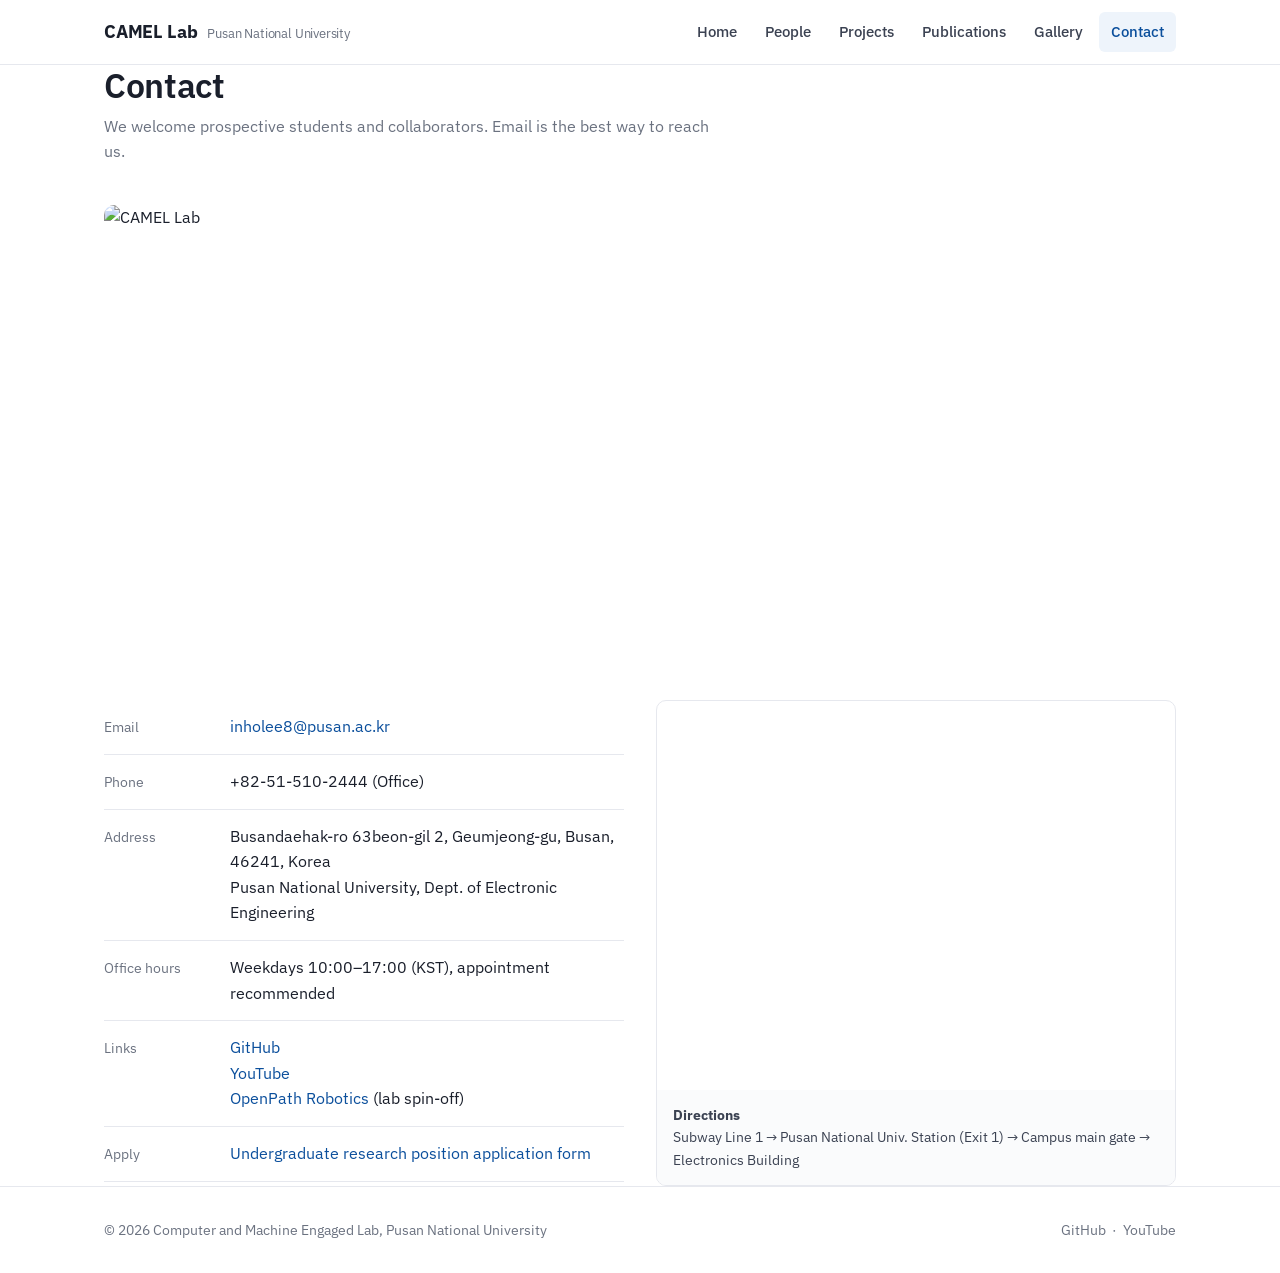
==== contact.html @ 56764e75 "Add files via upload" ====
<!DOCTYPE html>
<html lang="ko">
<head>
<meta charset="utf-8">
<meta name="viewport" content="width=device-width, initial-scale=1">
<title>Contact — CAMEL Lab, Pusan National University</title>
<meta name="description" content="Computer and Machine Engaged Lab (CAMEL), Pusan National University — Physical AI, legged robots, humanoids.">
<link rel="preconnect" href="https://fonts.googleapis.com">
<link href="https://fonts.googleapis.com/css2?family=IBM+Plex+Sans:wght@400;500;600&family=Noto+Sans+KR:wght@400;500;600&display=swap" rel="stylesheet">
<link rel="stylesheet" href="assets/style.css">
</head>
<body data-page="contact">
<header id="site-header"></header>
<main class="wrap">
  <h1 class="page-title">Contact</h1>
  <p class="page-lead">We welcome prospective students and collaborators. Email is the best way to reach us.</p>

  <div class="contact-banner"><img src="https://github.com/PNUxCAMEL/camel-lab-images/blob/main/lab_images/contact.jpg?raw=true" alt="CAMEL Lab"></div>

  <div class="contact-grid">
    <ul class="contact-list">
      <li><span class="k">Email</span><span><a href="mailto:inholee8@pusan.ac.kr">inholee8@pusan.ac.kr</a></span></li>
      <li><span class="k">Phone</span><span>+82-51-510-2444 (Office)</span></li>
      <li><span class="k">Address</span><span>Busandaehak-ro 63beon-gil 2, Geumjeong-gu, Busan, 46241, Korea<br>Pusan National University, Dept. of Electronic Engineering</span></li>
      <li><span class="k">Office hours</span><span>Weekdays 10:00–17:00 (KST), appointment recommended</span></li>
      <li><span class="k">Links</span><span><a href="https://github.com/PNUxCAMEL" target="_blank" rel="noopener">GitHub</a><br><a href="https://www.youtube.com/@camelxpnu5348" target="_blank" rel="noopener">YouTube</a><br><a href="https://openpath-robotics.com/" target="_blank" rel="noopener">OpenPath Robotics</a> (lab spin-off)</span></li>
      <li><span class="k">Apply</span><span><a href="https://docs.google.com/forms/d/e/1FAIpQLScFg_DDxb7kSX0YAFs2bSMaH_1dDV7ehTYJVPN23e3PdnxnYQ/viewform" target="_blank" rel="noopener">Undergraduate research position application form</a></span></li>
    </ul>
    <div class="map">
      <iframe title="Lab location" loading="lazy" referrerpolicy="no-referrer-when-downgrade" src="https://www.google.com/maps?q=Pusan%20National%20University%2C%20Busan&output=embed"></iframe>
      <div class="dir"><strong>Directions</strong><br>Subway Line 1 → Pusan National Univ. Station (Exit 1) → Campus main gate → Electronics Building</div>
    </div>
  </div>
</main>
<footer id="site-footer"></footer>

<script src="assets/site.js"></script>
</body>
</html>
---- assets/style.css ----
/* ===== CAMEL Lab — shared styles ===== */
:root{
  --ink:#1a1f2b;
  --ink-soft:#3b4252;
  --muted:#6b7280;
  --line:#e6e8ee;
  --blue:#0b4f9c;
  --blue-deep:#083a73;
  --blue-tint:#eef4fb;
  --bg:#ffffff;
  --max:1120px;
  --radius:10px;
  --font:"IBM Plex Sans","Noto Sans KR",-apple-system,"Segoe UI",Roboto,sans-serif;
}
*{box-sizing:border-box}
html{scroll-behavior:smooth}
@media (prefers-reduced-motion:reduce){html{scroll-behavior:auto} *{transition:none!important;animation:none!important}}
body{margin:0;font-family:var(--font);color:var(--ink);background:var(--bg);line-height:1.6;font-size:16px;-webkit-font-smoothing:antialiased}
img{max-width:100%;display:block}
a{color:var(--blue);text-decoration:none}
a:hover{text-decoration:underline}
a:focus-visible,button:focus-visible{outline:2px solid var(--blue);outline-offset:3px;border-radius:4px}
h1,h2,h3,h4{margin:0;line-height:1.2;font-weight:600;letter-spacing:-0.01em}
p{margin:0}
.wrap{max-width:var(--max);margin:0 auto;padding:0 24px}

/* ---- header / nav ---- */
.site-header{border-bottom:1px solid var(--line);background:#fff;position:sticky;top:0;z-index:50}
.site-header .wrap{display:flex;align-items:center;justify-content:space-between;height:64px;gap:24px}
.brand{display:flex;align-items:baseline;gap:10px;color:var(--ink);font-weight:700;font-size:18px;letter-spacing:-0.01em}
.brand:hover{text-decoration:none}
.brand small{font-weight:400;color:var(--muted);font-size:13px}
.nav{display:flex;gap:4px}
.nav a{padding:8px 12px;border-radius:6px;color:var(--ink-soft);font-weight:500;font-size:15px}
.nav a:hover{background:var(--blue-tint);text-decoration:none;color:var(--blue)}
.nav a[aria-current="page"]{color:var(--blue);background:var(--blue-tint)}
.nav-toggle{display:none;border:1px solid var(--line);background:#fff;border-radius:6px;padding:6px 10px;font:inherit;cursor:pointer}
@media (max-width:760px){
  .nav-toggle{display:block}
  .nav{display:none;position:absolute;left:0;right:0;top:64px;background:#fff;border-bottom:1px solid var(--line);flex-direction:column;padding:8px 16px 16px}
  .nav.open{display:flex}
}

/* ---- page scaffolding ---- */
main{padding:48px 0 80px}
.page-title{font-size:34px;margin-bottom:8px}
.page-lead{color:var(--muted);max-width:62ch;margin-bottom:40px}
.section{margin-top:56px}
.section-title{font-size:22px;padding-bottom:10px;border-bottom:2px solid var(--ink);margin-bottom:24px;display:flex;align-items:baseline;justify-content:space-between;gap:16px}
.section-title .count{font-size:14px;color:var(--muted);font-weight:400}

/* ---- footer ---- */
.site-footer{border-top:1px solid var(--line);padding:32px 0;color:var(--muted);font-size:14px}
.site-footer .wrap{display:flex;flex-wrap:wrap;justify-content:space-between;gap:12px}
.site-footer a{color:var(--muted)}

/* ===== HOME ===== */
.hero{display:grid;grid-template-columns:5fr 7fr;gap:48px;align-items:center;padding:24px 0 8px}
@media (max-width:900px){.hero{grid-template-columns:1fr;gap:32px}}
.acrostic{font-size:clamp(34px,4.6vw,54px);font-weight:600;line-height:1.05;letter-spacing:-0.02em;color:var(--ink);list-style:none;margin:0 0 24px;padding:0}
.acrostic li::first-letter{color:var(--blue)}
.hero-desc{font-size:17px;color:var(--ink-soft);max-width:44ch}
.hero-desc strong{color:var(--ink);font-weight:600}
.hero-links{margin-top:28px;display:flex;gap:12px;flex-wrap:wrap}
.btn{display:inline-block;padding:10px 18px;border-radius:6px;font-weight:500;border:1px solid var(--blue);color:var(--blue)}
.btn:hover{text-decoration:none;background:var(--blue-tint)}
.btn.solid{background:var(--blue);color:#fff}
.btn.solid:hover{background:var(--blue-deep)}

/* slider */
.slider{position:relative;border-radius:var(--radius);overflow:hidden;background:#0f172a}
.slider .viewport{aspect-ratio:16/10;overflow:hidden}
.slider .track{display:flex;height:100%;transition:transform .5s ease}
.slider .slide{flex:0 0 100%;height:100%}
.slider .slide img{width:100%;height:100%;object-fit:cover}
.slider .nav-btn{position:absolute;top:50%;transform:translateY(-50%);width:38px;height:38px;border:0;border-radius:50%;background:rgba(255,255,255,.85);color:var(--ink);font-size:22px;line-height:1;cursor:pointer;display:grid;place-items:center}
.slider .nav-btn:hover{background:#fff}
.slider .prev{left:12px}.slider .next{right:12px}
.slider .dots{position:absolute;bottom:12px;left:0;right:0;display:flex;justify-content:center;gap:7px}
.slider .dot{width:8px;height:8px;border-radius:50%;border:0;padding:0;background:rgba(255,255,255,.5);cursor:pointer}
.slider .dot[aria-current="true"]{background:#fff}

/* videos */
.video-grid{display:grid;grid-template-columns:repeat(3,1fr);gap:16px}
@media (max-width:900px){.video-grid{grid-template-columns:repeat(2,1fr)}}
@media (max-width:560px){.video-grid{grid-template-columns:1fr}}
.video{aspect-ratio:16/9;border-radius:8px;overflow:hidden;background:#000}
.video iframe{width:100%;height:100%;border:0}

/* news */
.news-list{list-style:none;margin:0;padding:0}
.news-list li{display:grid;grid-template-columns:84px 76px 1fr;gap:14px;padding:11px 0;border-bottom:1px solid var(--line);align-items:baseline}
@media (max-width:560px){.news-list li{grid-template-columns:84px 1fr}.news-list .text{grid-column:1/-1}}
.news-list .date{color:var(--muted);font-variant-numeric:tabular-nums;font-size:14px}
.tag{font-size:12px;font-weight:600;padding:2px 8px;border-radius:999px;border:1px solid var(--line);color:var(--ink-soft);width:fit-content;white-space:nowrap}
.tag[data-kind="Award"]{color:#8a5a00;border-color:#f1d9a3;background:#fff8e6}
.tag[data-kind="Paper"]{color:var(--blue);border-color:#c9dcf3;background:var(--blue-tint)}
.tag[data-kind="Project"]{color:#1e6b3a;border-color:#c3e3cf;background:#eefaf2}
.tag[data-kind="Patent"]{color:#6d3aa8;border-color:#dccff0;background:#f6f1fc}
.tag[data-kind="Lab"]{color:#555;background:#f5f5f5}
.news-more{margin-top:16px;text-align:center}
.news-more button{font:inherit;border:1px solid var(--line);background:#fff;padding:8px 16px;border-radius:6px;cursor:pointer;color:var(--ink-soft)}
.news-more button:hover{background:var(--blue-tint);color:var(--blue)}

/* ===== PEOPLE ===== */
.professor{display:grid;grid-template-columns:260px 1fr;gap:40px;align-items:start}
@media (max-width:760px){.professor{grid-template-columns:1fr}}
.professor img{width:100%;aspect-ratio:1;object-fit:cover;border-radius:var(--radius)}
.professor h3{font-size:26px}
.professor .role{color:var(--muted);margin:4px 0 12px}
.professor .contact{font-size:15px;color:var(--ink-soft);line-height:1.8}
.cv{display:grid;grid-template-columns:1fr 1fr;gap:24px 32px;margin-top:24px}
.cv>div:first-child{grid-column:1/-1}
@media (max-width:560px){.cv{grid-template-columns:1fr}}
.cv h4{font-size:15px;color:var(--muted);font-weight:500;margin-bottom:8px}
.cv ul{margin:0;padding:0;list-style:none;font-size:14px}
.cv li{padding:6px 0;border-top:1px solid var(--line);display:grid;grid-template-columns:130px 1fr;gap:12px}
.cv li span:first-child{color:var(--muted);white-space:nowrap;font-variant-numeric:tabular-nums}
.people-grid{display:grid;grid-template-columns:repeat(auto-fill,minmax(180px,1fr));gap:24px 20px}
.person img{width:100%;aspect-ratio:1;object-fit:cover;border-radius:8px;background:var(--blue-tint)}
.person .name{font-weight:600;margin-top:10px}
.person .deg{font-size:13px;color:var(--muted)}
.person .topics{font-size:13px;color:var(--ink-soft);margin-top:4px;line-height:1.5}
.person .mail{font-size:13px;display:block;margin-top:4px;word-break:break-all}
.alumni-list{list-style:none;margin:0;padding:0;columns:2;column-gap:40px}
@media (max-width:640px){.alumni-list{columns:1}}
.alumni-list li{break-inside:avoid;padding:9px 0;border-bottom:1px solid var(--line);font-size:15px}
.alumni-list .name{font-weight:600}
.alumni-list .meta{color:var(--muted);font-size:13px}

/* ===== PROJECTS ===== */
.project-grid{display:grid;grid-template-columns:repeat(2,1fr);gap:28px}
@media (max-width:820px){.project-grid{grid-template-columns:1fr}}
.project{border:1px solid var(--line);border-radius:var(--radius);overflow:hidden;display:flex;flex-direction:column}
.project img{width:100%;aspect-ratio:16/9;object-fit:contain;background:#f7f8fa}
.project .body{padding:20px}
.project h3{font-size:18px;color:var(--blue);margin-bottom:12px}
.project dl{margin:0;display:grid;grid-template-columns:auto 1fr;gap:4px 14px;font-size:14px}
.project dt{color:var(--muted);white-space:nowrap}
.project dd{margin:0;color:var(--ink-soft)}
.project ul{margin:14px 0 0;padding-left:0;list-style:none;font-size:14px;color:var(--ink-soft)}
.project ul li{padding-left:16px;position:relative;margin-top:5px}
.project ul li::before{content:"";position:absolute;left:0;top:.6em;width:7px;height:7px;border-radius:2px;background:var(--blue)}

/* ===== PUBLICATIONS ===== */
.pub-tabs{display:flex;gap:6px;flex-wrap:wrap;margin-bottom:28px}
.pub-tabs button{font:inherit;font-size:14px;font-weight:500;padding:7px 14px;border-radius:999px;border:1px solid var(--line);background:#fff;cursor:pointer;color:var(--ink-soft)}
.pub-tabs button[aria-selected="true"]{background:var(--ink);color:#fff;border-color:var(--ink)}
.pub-year{font-size:16px;color:var(--muted);font-weight:500;margin:28px 0 6px;font-variant-numeric:tabular-nums}
.pub{display:grid;grid-template-columns:64px 1fr;gap:14px;padding:12px 0;border-top:1px solid var(--line)}
.pub .id{font-size:13px;color:var(--muted);font-variant-numeric:tabular-nums;padding-top:3px}
.pub .title{font-weight:600}
.pub .venue{color:var(--muted);font-size:14px;font-style:italic}
.pub .authors{font-size:14px;color:var(--ink-soft)}
@media (max-width:560px){.pub{grid-template-columns:1fr}.pub .id{padding:0}}

/* ===== GALLERY ===== */
.gallery-group{margin-top:44px}
.gallery-group h2{font-size:22px;margin-bottom:18px}
.gallery-grid{display:grid;grid-template-columns:repeat(3,1fr);gap:16px}
@media (max-width:900px){.gallery-grid{grid-template-columns:repeat(2,1fr)}}
@media (max-width:560px){.gallery-grid{grid-template-columns:1fr}}
.gallery-grid figure{margin:0}
.gallery-grid img{width:100%;aspect-ratio:4/3;object-fit:cover;border-radius:8px;background:#f7f8fa}
.gallery-grid figcaption{font-size:14px;color:var(--ink-soft);margin-top:8px}

/* ===== CONTACT ===== */
.contact-banner img{width:100%;aspect-ratio:21/9;object-fit:cover;border-radius:var(--radius);margin-bottom:36px}
.contact-grid{display:grid;grid-template-columns:1fr 1fr;gap:32px;align-items:start}
@media (max-width:820px){.contact-grid{grid-template-columns:1fr}}
.contact-list{list-style:none;margin:0;padding:0}
.contact-list li{display:grid;grid-template-columns:110px 1fr;gap:16px;padding:14px 0;border-bottom:1px solid var(--line)}
.contact-list .k{color:var(--muted);font-size:14px;padding-top:2px}
.map{border-radius:var(--radius);overflow:hidden;border:1px solid var(--line)}
.map iframe{width:100%;aspect-ratio:4/3;border:0;display:block}
.map .dir{padding:14px 16px;font-size:14px;color:var(--ink-soft);background:#fafbfc}
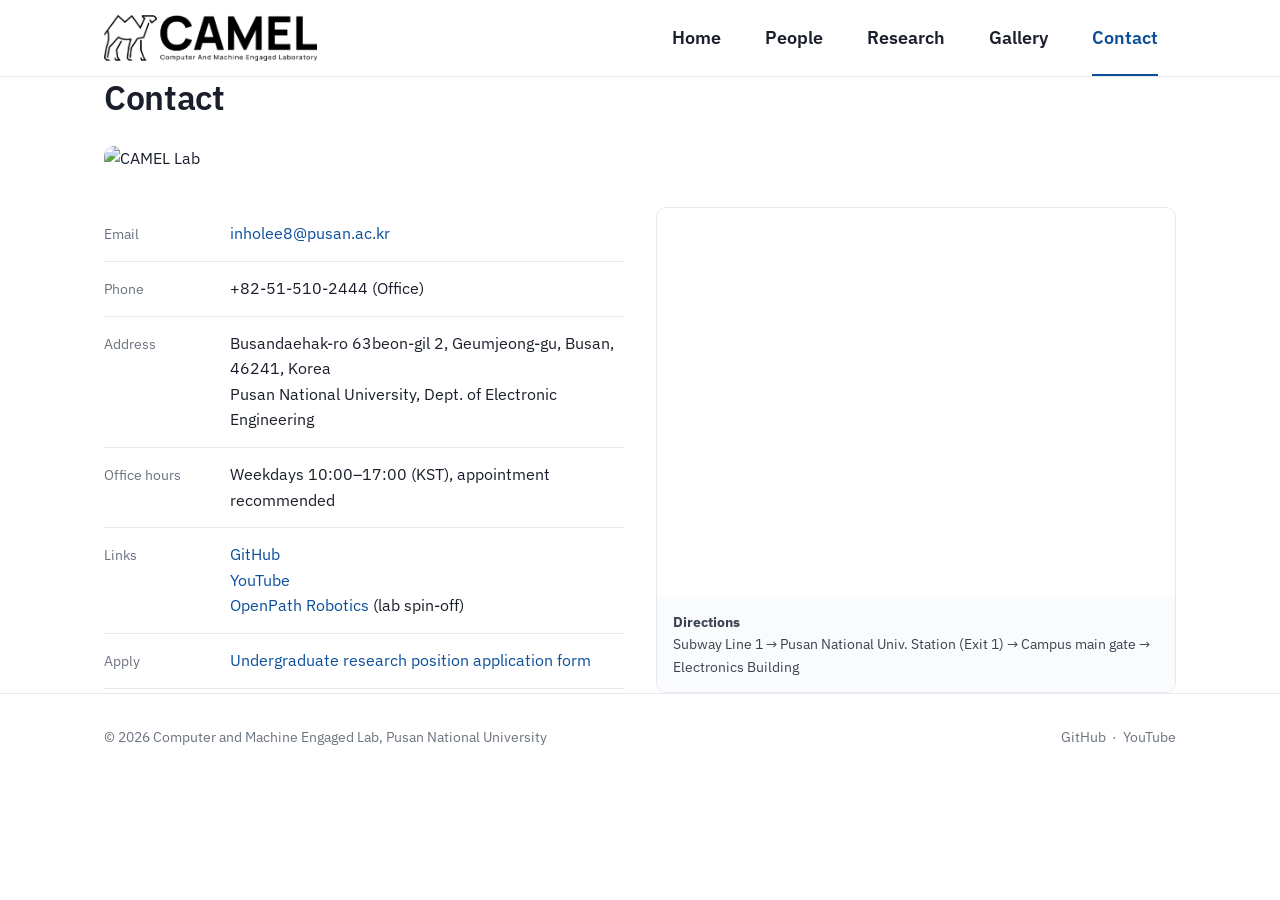
==== commit 81799e88: "Add files via upload" ====
--- a/contact.html
+++ b/contact.html
@@ -13,7 +13,6 @@
 <header id="site-header"></header>
 <main class="wrap">
   <h1 class="page-title">Contact</h1>
-  <p class="page-lead">We welcome prospective students and collaborators. Email is the best way to reach us.</p>
 
   <div class="contact-banner"><img src="https://github.com/PNUxCAMEL/camel-lab-images/blob/main/lab_images/contact.jpg?raw=true" alt="CAMEL Lab"></div>
 
--- a/assets/style.css
+++ b/assets/style.css
@@ -26,25 +26,41 @@
 
 /* ---- header / nav ---- */
 .site-header{border-bottom:1px solid var(--line);background:#fff;position:sticky;top:0;z-index:50}
-.site-header .wrap{display:flex;align-items:center;justify-content:space-between;height:64px;gap:24px}
-.brand{display:flex;align-items:baseline;gap:10px;color:var(--ink);font-weight:700;font-size:18px;letter-spacing:-0.01em}
+.site-header .wrap{display:flex;align-items:center;justify-content:space-between;height:76px;gap:24px}
+.brand{display:flex;align-items:center;color:var(--ink)}
 .brand:hover{text-decoration:none}
-.brand small{font-weight:400;color:var(--muted);font-size:13px}
-.nav{display:flex;gap:4px}
-.nav a{padding:8px 12px;border-radius:6px;color:var(--ink-soft);font-weight:500;font-size:15px}
-.nav a:hover{background:var(--blue-tint);text-decoration:none;color:var(--blue)}
-.nav a[aria-current="page"]{color:var(--blue);background:var(--blue-tint)}
+.brand-logo{height:46px;width:auto;display:block}
+.brand-text{display:none;font-weight:800;font-size:26px;letter-spacing:-0.02em;line-height:1}
+.brand-text small{display:block;font-weight:400;font-size:11px;color:var(--muted);letter-spacing:0;margin-top:3px}
+.site-header.no-logo .brand-logo{display:none}
+.site-header.no-logo .brand-text{display:block}
+.nav{display:flex;gap:8px;height:100%}
+.nav-item{position:relative;display:flex;align-items:center}
+.nav-item>a{display:flex;align-items:center;height:76px;padding:0 18px;color:var(--ink);font-weight:600;font-size:18px;position:relative}
+.nav-item>a:hover{text-decoration:none;color:var(--blue)}
+.nav-item>a[aria-current="page"]{color:var(--blue)}
+.nav-item>a[aria-current="page"]::after{content:"";position:absolute;left:18px;right:18px;bottom:0;height:2px;background:var(--blue)}
+.sub{position:absolute;top:100%;left:0;min-width:170px;background:#fff;border:1px solid var(--line);border-top:0;border-radius:0 0 8px 8px;box-shadow:0 10px 24px rgba(20,30,50,.08);padding:6px 0;display:none;flex-direction:column}
+.sub a{padding:9px 18px;color:var(--ink-soft);font-size:16px}
+.sub a:hover{background:var(--blue-tint);color:var(--blue);text-decoration:none}
+.sub a[aria-current="page"]{color:var(--blue);font-weight:600}
+.nav-item.has-sub:hover .sub,.nav-item.has-sub:focus-within .sub{display:flex}
 .nav-toggle{display:none;border:1px solid var(--line);background:#fff;border-radius:6px;padding:6px 10px;font:inherit;cursor:pointer}
 @media (max-width:760px){
   .nav-toggle{display:block}
-  .nav{display:none;position:absolute;left:0;right:0;top:64px;background:#fff;border-bottom:1px solid var(--line);flex-direction:column;padding:8px 16px 16px}
+  .nav{display:none;position:absolute;left:0;right:0;top:76px;background:#fff;border-bottom:1px solid var(--line);flex-direction:column;padding:8px 16px 16px;gap:0;height:auto}
   .nav.open{display:flex}
+  .nav-item{flex-direction:column;align-items:stretch}
+  .nav-item>a{height:auto;padding:12px 8px}
+  .nav-item>a[aria-current="page"]::after{display:none}
+  .sub{position:static;display:flex;border:0;box-shadow:none;padding:0 0 6px 18px;min-width:0}
+  .sub a{padding:8px}
 }
 
 /* ---- page scaffolding ---- */
 main{padding:48px 0 80px}
-.page-title{font-size:34px;margin-bottom:8px}
-.page-lead{color:var(--muted);max-width:62ch;margin-bottom:40px}
+.page-title{font-size:34px;margin-bottom:28px}
+.page-lead{color:var(--muted);max-width:62ch;margin:-16px 0 28px;font-size:14px}
 .section{margin-top:56px}
 .section-title{font-size:22px;padding-bottom:10px;border-bottom:2px solid var(--ink);margin-bottom:24px;display:flex;align-items:baseline;justify-content:space-between;gap:16px}
 .section-title .count{font-size:14px;color:var(--muted);font-weight:400}
@@ -55,7 +71,9 @@
 .site-footer a{color:var(--muted)}
 
 /* ===== HOME ===== */
-.hero{display:grid;grid-template-columns:5fr 7fr;gap:48px;align-items:center;padding:24px 0 8px}
+.hero{display:grid;grid-template-columns:5fr 6fr;gap:48px;align-items:center;padding:16px 0 8px}
+.hero-figure img{width:100%;max-height:440px;object-fit:contain}
+.slider-section{margin-top:40px}
 @media (max-width:900px){.hero{grid-template-columns:1fr;gap:32px}}
 .acrostic{font-size:clamp(34px,4.6vw,54px);font-weight:600;line-height:1.05;letter-spacing:-0.02em;color:var(--ink);list-style:none;margin:0 0 24px;padding:0}
 .acrostic li::first-letter{color:var(--blue)}
@@ -69,10 +87,10 @@
 
 /* slider */
 .slider{position:relative;border-radius:var(--radius);overflow:hidden;background:#0f172a}
-.slider .viewport{aspect-ratio:16/10;overflow:hidden}
+.slider .viewport{aspect-ratio:16/9;overflow:hidden}
 .slider .track{display:flex;height:100%;transition:transform .5s ease}
 .slider .slide{flex:0 0 100%;height:100%}
-.slider .slide img{width:100%;height:100%;object-fit:cover}
+.slider .slide img{width:100%;height:100%;object-fit:cover;object-position:50% 30%}
 .slider .nav-btn{position:absolute;top:50%;transform:translateY(-50%);width:38px;height:38px;border:0;border-radius:50%;background:rgba(255,255,255,.85);color:var(--ink);font-size:22px;line-height:1;cursor:pointer;display:grid;place-items:center}
 .slider .nav-btn:hover{background:#fff}
 .slider .prev{left:12px}.slider .next{right:12px}
@@ -103,30 +121,32 @@
 .news-more button:hover{background:var(--blue-tint);color:var(--blue)}
 
 /* ===== PEOPLE ===== */
-.professor{display:grid;grid-template-columns:260px 1fr;gap:40px;align-items:start}
+.card{background:#fff;border:1px solid var(--line);border-radius:16px;box-shadow:0 4px 12px rgba(0,0,0,.06);padding:16px;overflow:hidden}
+.professor{display:grid;grid-template-columns:340px 1fr;gap:28px;align-items:start;padding:24px}
 @media (max-width:760px){.professor{grid-template-columns:1fr}}
-.professor img{width:100%;aspect-ratio:1;object-fit:cover;border-radius:var(--radius)}
-.professor h3{font-size:26px}
-.professor .role{color:var(--muted);margin:4px 0 12px}
-.professor .contact{font-size:15px;color:var(--ink-soft);line-height:1.8}
-.cv{display:grid;grid-template-columns:1fr 1fr;gap:24px 32px;margin-top:24px}
-.cv>div:first-child{grid-column:1/-1}
-@media (max-width:560px){.cv{grid-template-columns:1fr}}
-.cv h4{font-size:15px;color:var(--muted);font-weight:500;margin-bottom:8px}
-.cv ul{margin:0;padding:0;list-style:none;font-size:14px}
-.cv li{padding:6px 0;border-top:1px solid var(--line);display:grid;grid-template-columns:130px 1fr;gap:12px}
-.cv li span:first-child{color:var(--muted);white-space:nowrap;font-variant-numeric:tabular-nums}
-.people-grid{display:grid;grid-template-columns:repeat(auto-fill,minmax(180px,1fr));gap:24px 20px}
-.person img{width:100%;aspect-ratio:1;object-fit:cover;border-radius:8px;background:var(--blue-tint)}
-.person .name{font-weight:600;margin-top:10px}
-.person .deg{font-size:13px;color:var(--muted)}
-.person .topics{font-size:13px;color:var(--ink-soft);margin-top:4px;line-height:1.5}
-.person .mail{font-size:13px;display:block;margin-top:4px;word-break:break-all}
-.alumni-list{list-style:none;margin:0;padding:0;columns:2;column-gap:40px}
-@media (max-width:640px){.alumni-list{columns:1}}
-.alumni-list li{break-inside:avoid;padding:9px 0;border-bottom:1px solid var(--line);font-size:15px}
-.alumni-list .name{font-weight:600}
-.alumni-list .meta{color:var(--muted);font-size:13px}
+.professor img{width:100%;max-width:340px;aspect-ratio:3/4;object-fit:cover;border-radius:12px;background:#f3f4f6;margin:0 auto}
+.professor .name{font-size:28px;font-weight:700;margin:0}
+.professor .position{font-size:18px;font-weight:600;color:var(--blue);margin:4px 0 12px}
+.professor .contact{font-size:15px;color:var(--ink-soft);line-height:1.8;margin-bottom:6px}
+.professor h4{font-size:17px;font-weight:700;margin:18px 0 6px;color:var(--ink)}
+.professor ul{list-style:none;margin:0;padding:0;font-size:15px;color:var(--ink-soft)}
+.professor li{position:relative;padding-left:16px;margin:4px 0;line-height:1.55}
+.professor li::before{content:"▸";position:absolute;left:0;color:var(--blue);font-weight:700}
+.professor li span:first-child{color:var(--muted);margin-right:8px;font-variant-numeric:tabular-nums}
+.people-grid{display:grid;grid-template-columns:repeat(2,minmax(0,1fr));gap:20px;--avatar:150px}
+@media (max-width:900px){.people-grid{grid-template-columns:1fr;--avatar:120px}}
+.member{display:grid;grid-template-columns:var(--avatar) 1fr;gap:16px;align-items:start}
+.member img{width:var(--avatar);aspect-ratio:3/4;object-fit:cover;object-position:top;border-radius:12px;background:#f3f4f6;display:block}
+.member .info{min-width:0;display:flex;flex-direction:column}
+.member .name{font-size:22px;font-weight:700;margin:0;color:var(--ink)}
+.member .degree{font-size:16px;font-weight:600;color:var(--blue);margin:2px 0 8px}
+.tags{display:flex;flex-wrap:wrap;gap:6px;margin:0 0 8px;padding:0;list-style:none}
+.tags li{font-size:14px;padding:4px 10px;border-radius:999px;border:1px solid #d9dde3;background:#f9fafb;color:var(--ink-soft)}
+.member .email{font-size:15px;margin-top:2px;overflow-wrap:anywhere}
+.member .email a{color:var(--blue)}
+.member .employment{font-size:15px;color:var(--ink-soft);line-height:1.6;margin-top:4px}
+.member .employment span{font-weight:600;color:var(--ink)}
+@media (max-width:900px){.member .name{font-size:19px}.member .degree,.member .email{font-size:15px}}
 
 /* ===== PROJECTS ===== */
 .project-grid{display:grid;grid-template-columns:repeat(2,1fr);gap:28px}
@@ -157,15 +177,34 @@
 /* ===== GALLERY ===== */
 .gallery-group{margin-top:44px}
 .gallery-group h2{font-size:22px;margin-bottom:18px}
-.gallery-grid{display:grid;grid-template-columns:repeat(3,1fr);gap:16px}
-@media (max-width:900px){.gallery-grid{grid-template-columns:repeat(2,1fr)}}
-@media (max-width:560px){.gallery-grid{grid-template-columns:1fr}}
-.gallery-grid figure{margin:0}
-.gallery-grid img{width:100%;aspect-ratio:4/3;object-fit:cover;border-radius:8px;background:#f7f8fa}
-.gallery-grid figcaption{font-size:14px;color:var(--ink-soft);margin-top:8px}
+.album-grid{display:grid;grid-template-columns:repeat(3,1fr);gap:20px}
+@media (max-width:900px){.album-grid{grid-template-columns:repeat(2,1fr)}}
+@media (max-width:560px){.album-grid{grid-template-columns:1fr}}
+.album{display:block;color:var(--ink)}
+.album:hover{text-decoration:none}
+.album img{width:100%;aspect-ratio:4/3;object-fit:cover;border-radius:8px;background:#f0f2f5}
+.album:hover img{opacity:.92}
+.album-title{font-weight:600;margin-top:10px}
+.album-count{font-size:13px;color:var(--muted)}
+.back{margin:-24px 0 24px;font-size:15px}
+.album-section{font-size:19px;margin:36px 0 14px}
+.photo-grid{display:grid;grid-template-columns:repeat(3,1fr);gap:10px;margin-bottom:14px}
+@media (max-width:900px){.photo-grid{grid-template-columns:repeat(2,1fr)}}
+.photo{padding:0;border:0;background:#f0f2f5;border-radius:6px;overflow:hidden;cursor:zoom-in;aspect-ratio:4/3}
+.photo img{width:100%;height:100%;object-fit:cover;display:block}
+.lightbox{position:fixed;inset:0;background:rgba(10,12,18,.94);z-index:100;display:flex;align-items:center;justify-content:center}
+.lightbox[hidden]{display:none}
+.lightbox img{max-width:92vw;max-height:88vh;object-fit:contain;border-radius:4px}
+.lightbox button{position:absolute;border:0;background:rgba(255,255,255,.12);color:#fff;width:44px;height:44px;border-radius:50%;font-size:26px;line-height:1;cursor:pointer;display:grid;place-items:center}
+.lightbox button:hover{background:rgba(255,255,255,.25)}
+.lb-close{top:16px;right:16px}
+.lb-prev{left:16px;top:50%;transform:translateY(-50%)}
+.lb-next{right:16px;top:50%;transform:translateY(-50%)}
+.lb-count{position:absolute;bottom:16px;left:0;right:0;text-align:center;color:rgba(255,255,255,.7);font-size:13px;font-variant-numeric:tabular-nums}
+@media (max-width:560px){.lightbox button{width:38px;height:38px;font-size:22px}.lb-prev{left:6px}.lb-next{right:6px}}
 
 /* ===== CONTACT ===== */
-.contact-banner img{width:100%;aspect-ratio:21/9;object-fit:cover;border-radius:var(--radius);margin-bottom:36px}
+.contact-banner img{width:100%;height:auto;border-radius:var(--radius);margin-bottom:36px}
 .contact-grid{display:grid;grid-template-columns:1fr 1fr;gap:32px;align-items:start}
 @media (max-width:820px){.contact-grid{grid-template-columns:1fr}}
 .contact-list{list-style:none;margin:0;padding:0}
@@ -174,3 +213,12 @@
 .map{border-radius:var(--radius);overflow:hidden;border:1px solid var(--line)}
 .map iframe{width:100%;aspect-ratio:4/3;border:0;display:block}
 .map .dir{padding:14px 16px;font-size:14px;color:var(--ink-soft);background:#fafbfc}
+
+/* ===== RESEARCH ===== */
+.research-grid{display:grid;grid-template-columns:repeat(2,1fr);gap:28px}
+@media (max-width:820px){.research-grid{grid-template-columns:1fr}}
+.area{border:1px solid var(--line);border-radius:var(--radius);overflow:hidden}
+.area img{width:100%;aspect-ratio:16/9;object-fit:contain;background:#f7f8fa}
+.area .body{padding:18px 20px 22px}
+.area h3{font-size:19px;margin-bottom:6px}
+.area p{color:var(--ink-soft);font-size:15px}
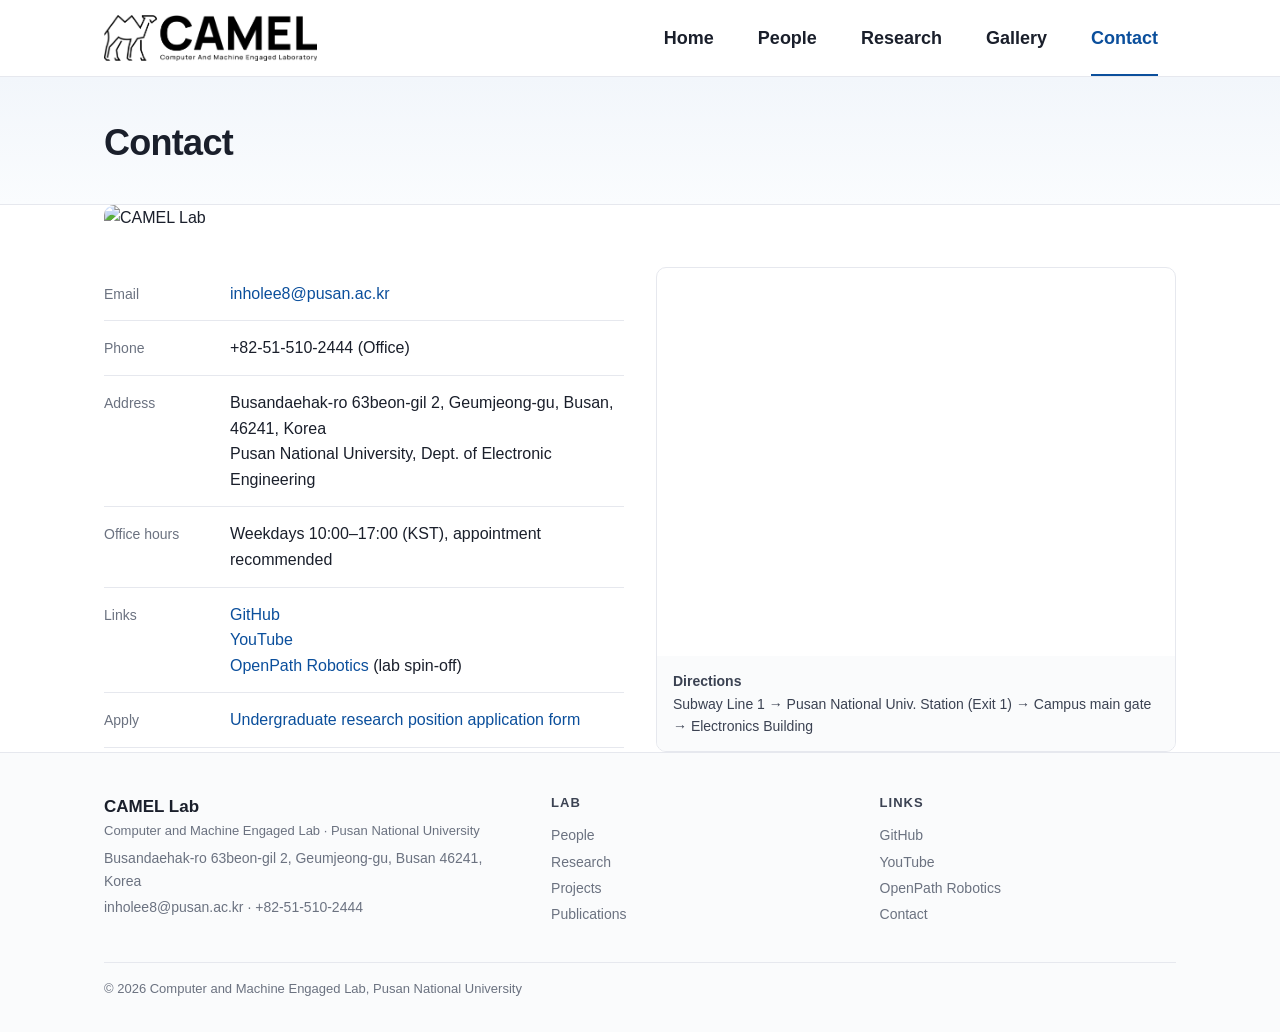
==== commit 038ffe01: "Add files via upload" ====
--- a/contact.html
+++ b/contact.html
@@ -5,14 +5,15 @@
 <meta name="viewport" content="width=device-width, initial-scale=1">
 <title>Contact — CAMEL Lab, Pusan National University</title>
 <meta name="description" content="Computer and Machine Engaged Lab (CAMEL), Pusan National University — Physical AI, legged robots, humanoids.">
-<link rel="preconnect" href="https://fonts.googleapis.com">
-<link href="https://fonts.googleapis.com/css2?family=IBM+Plex+Sans:wght@400;500;600&family=Noto+Sans+KR:wght@400;500;600&display=swap" rel="stylesheet">
-<link rel="stylesheet" href="assets/style.css">
+<link rel="stylesheet" as="style" crossorigin href="https://cdn.jsdelivr.net/gh/orioncactus/pretendard@v1.3.9/dist/web/variable/pretendardvariable-dynamic-subset.min.css">
+<link rel="stylesheet" href="assets/style.css?v=20260914e">
 </head>
 <body data-page="contact">
 <header id="site-header"></header>
+<section class="page-head"><div class="wrap">
+  <h1 class="page-title">Contact</h1>
+</div></section>
 <main class="wrap">
-  <h1 class="page-title">Contact</h1>
 
   <div class="contact-banner"><img src="https://github.com/PNUxCAMEL/camel-lab-images/blob/main/lab_images/contact.jpg?raw=true" alt="CAMEL Lab"></div>
 
@@ -33,6 +34,6 @@
 </main>
 <footer id="site-footer"></footer>
 
-<script src="assets/site.js"></script>
+<script src="assets/site.js?v=20260914e"></script>
 </body>
 </html>
--- a/assets/style.css
+++ b/assets/style.css
@@ -10,7 +10,7 @@
   --bg:#ffffff;
   --max:1120px;
   --radius:10px;
-  --font:"IBM Plex Sans","Noto Sans KR",-apple-system,"Segoe UI",Roboto,sans-serif;
+  --font:"Pretendard Variable",Pretendard,-apple-system,BlinkMacSystemFont,"Segoe UI","Apple SD Gothic Neo","Noto Sans KR",sans-serif;
 }
 *{box-sizing:border-box}
 html{scroll-behavior:smooth}
@@ -58,9 +58,11 @@
 }
 
 /* ---- page scaffolding ---- */
-main{padding:48px 0 80px}
-.page-title{font-size:34px;margin-bottom:28px}
-.page-lead{color:var(--muted);max-width:62ch;margin:-16px 0 28px;font-size:14px}
+main{padding:40px 0 80px}
+.page-head{background:linear-gradient(180deg,#f2f6fb 0%,#fafcfe 100%);border-bottom:1px solid var(--line)}
+.page-head .wrap{padding-top:44px;padding-bottom:40px}
+.page-title{font-size:36px;margin:0;letter-spacing:-0.02em}
+.page-lead{color:var(--muted);max-width:62ch;margin:10px 0 0;font-size:14px}
 .section{margin-top:56px}
 .section-title{font-size:22px;padding-bottom:10px;border-bottom:2px solid var(--ink);margin-bottom:24px;display:flex;align-items:baseline;justify-content:space-between;gap:16px}
 .section-title .count{font-size:14px;color:var(--muted);font-weight:400}
@@ -85,6 +87,13 @@
 .btn.solid{background:var(--blue);color:#fff}
 .btn.solid:hover{background:var(--blue-deep)}
 
+/* stats strip */
+.stats{list-style:none;margin:36px 0 0;padding:22px 0;display:grid;grid-template-columns:repeat(4,1fr);gap:16px;border-top:1px solid var(--line);border-bottom:1px solid var(--line)}
+@media (max-width:640px){.stats{grid-template-columns:repeat(2,1fr)}}
+.stats li{text-align:center}
+.stats b{display:block;font-size:30px;font-weight:700;color:var(--blue);letter-spacing:-0.02em;line-height:1.1;font-variant-numeric:tabular-nums}
+.stats span{font-size:13px;color:var(--muted);text-transform:uppercase;letter-spacing:.06em}
+
 /* slider */
 .slider{position:relative;border-radius:var(--radius);overflow:hidden;background:#0f172a}
 .slider .viewport{aspect-ratio:16/9;overflow:hidden}
@@ -109,13 +118,18 @@
 .news-list{list-style:none;margin:0;padding:0}
 .news-list li{display:grid;grid-template-columns:84px 76px 1fr;gap:14px;padding:11px 0;border-bottom:1px solid var(--line);align-items:baseline}
 @media (max-width:560px){.news-list li{grid-template-columns:84px 1fr}.news-list .text{grid-column:1/-1}}
-.news-list .date{color:var(--muted);font-variant-numeric:tabular-nums;font-size:14px}
-.tag{font-size:12px;font-weight:600;padding:2px 8px;border-radius:999px;border:1px solid var(--line);color:var(--ink-soft);width:fit-content;white-space:nowrap}
+.news-list .date{color:var(--ink-soft);font-weight:600;font-variant-numeric:tabular-nums;font-size:14px}
+.tag{font-size:12px;font-weight:700;padding:2px 8px;border-radius:999px;border:1px solid var(--line);color:var(--ink-soft);width:fit-content;white-space:nowrap}
 .tag[data-kind="Award"]{color:#8a5a00;border-color:#f1d9a3;background:#fff8e6}
 .tag[data-kind="Paper"]{color:var(--blue);border-color:#c9dcf3;background:var(--blue-tint)}
 .tag[data-kind="Project"]{color:#1e6b3a;border-color:#c3e3cf;background:#eefaf2}
 .tag[data-kind="Patent"]{color:#6d3aa8;border-color:#dccff0;background:#f6f1fc}
 .tag[data-kind="Lab"]{color:#555;background:#f5f5f5}
+.lang-links{font-size:14px;font-weight:600;letter-spacing:.02em}
+.lang-links a{color:#8fbde8;padding:2px 3px}
+.lang-links a:hover{color:var(--blue);text-decoration:none}
+.lang-links a[aria-current="true"]{color:var(--blue);border-bottom:2px solid var(--blue)}
+.lang-links .sep{color:#c9d6e3;margin:0 4px}
 .news-more{margin-top:16px;text-align:center}
 .news-more button{font:inherit;border:1px solid var(--line);background:#fff;padding:8px 16px;border-radius:6px;cursor:pointer;color:var(--ink-soft)}
 .news-more button:hover{background:var(--blue-tint);color:var(--blue)}
@@ -166,9 +180,9 @@
 .pub-tabs{display:flex;gap:6px;flex-wrap:wrap;margin-bottom:28px}
 .pub-tabs button{font:inherit;font-size:14px;font-weight:500;padding:7px 14px;border-radius:999px;border:1px solid var(--line);background:#fff;cursor:pointer;color:var(--ink-soft)}
 .pub-tabs button[aria-selected="true"]{background:var(--ink);color:#fff;border-color:var(--ink)}
-.pub-year{font-size:16px;color:var(--muted);font-weight:500;margin:28px 0 6px;font-variant-numeric:tabular-nums}
+.pub-year{font-size:17px;color:var(--ink);font-weight:700;margin:28px 0 6px;font-variant-numeric:tabular-nums}
 .pub{display:grid;grid-template-columns:64px 1fr;gap:14px;padding:12px 0;border-top:1px solid var(--line)}
-.pub .id{font-size:13px;color:var(--muted);font-variant-numeric:tabular-nums;padding-top:3px}
+.pub .id{font-size:13px;font-weight:600;color:var(--ink-soft);font-variant-numeric:tabular-nums;padding-top:3px}
 .pub .title{font-weight:600}
 .pub .venue{color:var(--muted);font-size:14px;font-style:italic}
 .pub .authors{font-size:14px;color:var(--ink-soft)}
@@ -176,6 +190,7 @@
 
 /* ===== GALLERY ===== */
 .gallery-group{margin-top:44px}
+.gallery-group:first-child{margin-top:0}
 .gallery-group h2{font-size:22px;margin-bottom:18px}
 .album-grid{display:grid;grid-template-columns:repeat(3,1fr);gap:20px}
 @media (max-width:900px){.album-grid{grid-template-columns:repeat(2,1fr)}}
@@ -186,7 +201,7 @@
 .album:hover img{opacity:.92}
 .album-title{font-weight:600;margin-top:10px}
 .album-count{font-size:13px;color:var(--muted)}
-.back{margin:-24px 0 24px;font-size:15px}
+.back{margin:0 0 20px;font-size:15px}
 .album-section{font-size:19px;margin:36px 0 14px}
 .photo-grid{display:grid;grid-template-columns:repeat(3,1fr);gap:10px;margin-bottom:14px}
 @media (max-width:900px){.photo-grid{grid-template-columns:repeat(2,1fr)}}
@@ -222,3 +237,19 @@
 .area .body{padding:18px 20px 22px}
 .area h3{font-size:19px;margin-bottom:6px}
 .area p{color:var(--ink-soft);font-size:15px}
+
+/* ---- hover polish ---- */
+.card,.project,.area,.album img{transition:transform .18s ease,box-shadow .18s ease}
+.card:hover,.project:hover,.area:hover{transform:translateY(-3px);box-shadow:0 12px 28px rgba(20,30,50,.10)}
+.album:hover img{transform:translateY(-3px);box-shadow:0 12px 28px rgba(20,30,50,.14);opacity:1}
+
+/* ---- footer (rich) ---- */
+.site-footer{padding:40px 0 32px;background:#fafbfc}
+.site-footer .wrap{display:grid;grid-template-columns:1.4fr 1fr 1fr;gap:32px;align-items:start}
+@media (max-width:760px){.site-footer .wrap{grid-template-columns:1fr}}
+.site-footer .f-brand{font-weight:700;color:var(--ink);font-size:17px;margin-bottom:6px}
+.site-footer .f-brand small{display:block;font-weight:400;color:var(--muted);font-size:13px}
+.site-footer h5{font-size:13px;text-transform:uppercase;letter-spacing:.08em;color:var(--ink-soft);margin:0 0 10px}
+.site-footer ul{list-style:none;margin:0;padding:0;font-size:14px}
+.site-footer li{margin:4px 0}
+.site-footer .copy{grid-column:1/-1;border-top:1px solid var(--line);padding-top:16px;font-size:13px;color:var(--muted)}
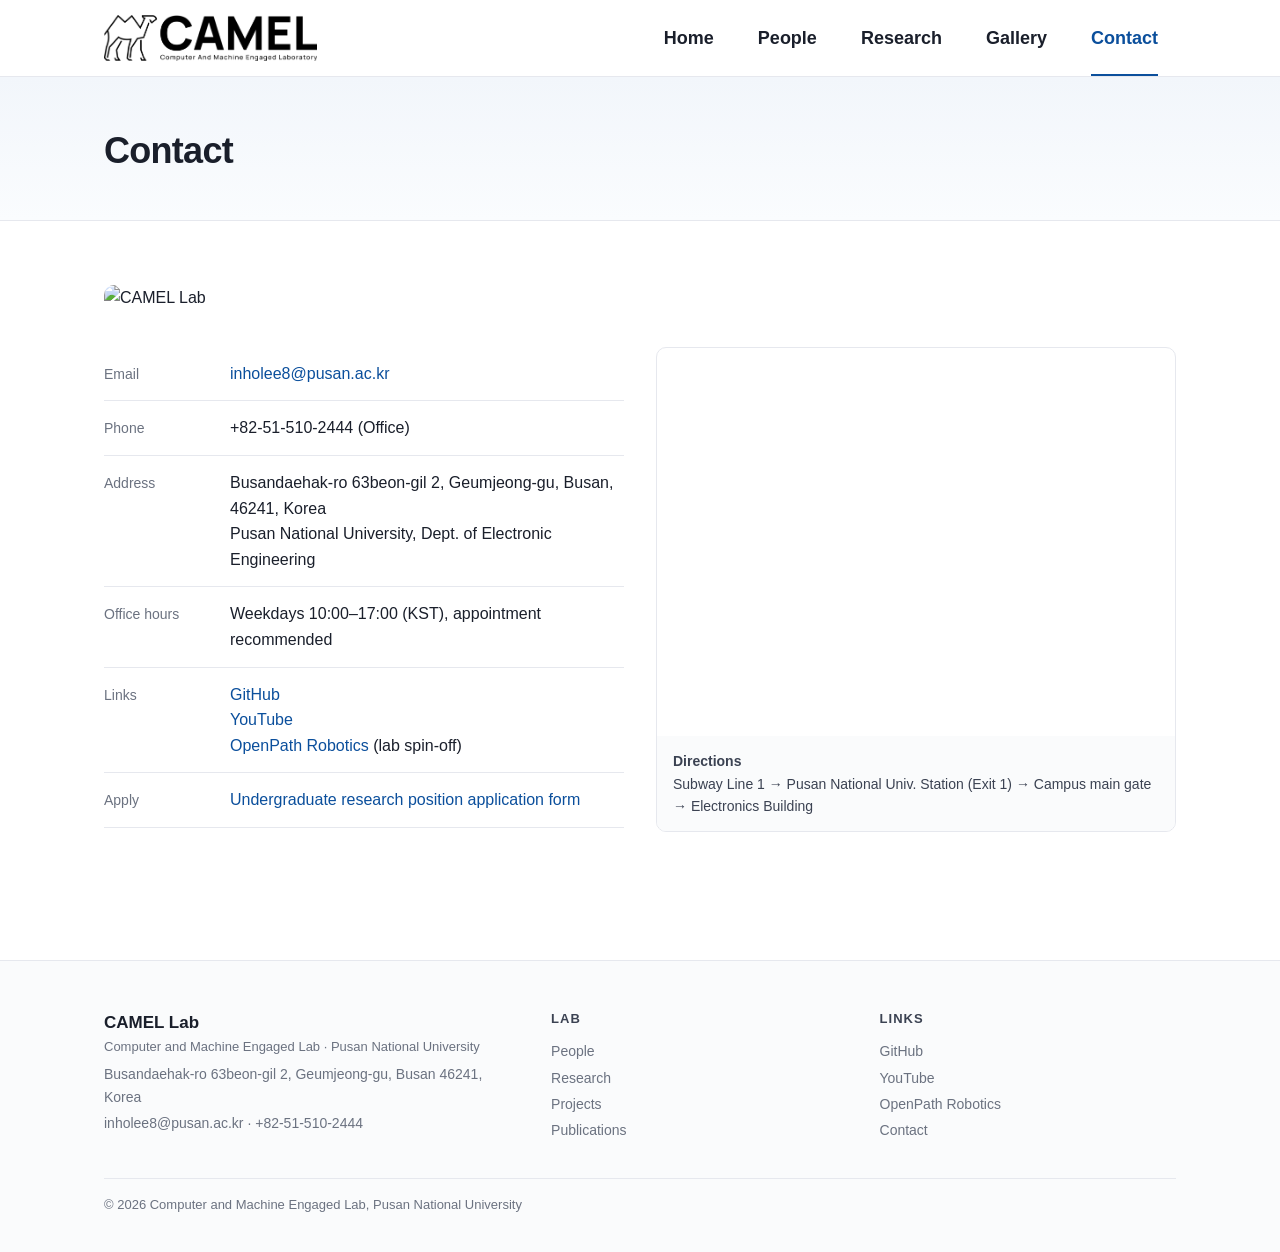
==== commit 2ee5d1a1: "Add files via upload" ====
--- a/contact.html
+++ b/contact.html
@@ -6,7 +6,7 @@
 <title>Contact — CAMEL Lab, Pusan National University</title>
 <meta name="description" content="Computer and Machine Engaged Lab (CAMEL), Pusan National University — Physical AI, legged robots, humanoids.">
 <link rel="stylesheet" as="style" crossorigin href="https://cdn.jsdelivr.net/gh/orioncactus/pretendard@v1.3.9/dist/web/variable/pretendardvariable-dynamic-subset.min.css">
-<link rel="stylesheet" href="assets/style.css?v=20260914e">
+<link rel="stylesheet" href="assets/style.css?v=20260914g">
 </head>
 <body data-page="contact">
 <header id="site-header"></header>
@@ -34,6 +34,6 @@
 </main>
 <footer id="site-footer"></footer>
 
-<script src="assets/site.js?v=20260914e"></script>
+<script src="assets/site.js?v=20260914g"></script>
 </body>
 </html>
--- a/assets/style.css
+++ b/assets/style.css
@@ -58,13 +58,13 @@
 }
 
 /* ---- page scaffolding ---- */
-main{padding:40px 0 80px}
+main.wrap{padding:64px 24px 104px}
 .page-head{background:linear-gradient(180deg,#f2f6fb 0%,#fafcfe 100%);border-bottom:1px solid var(--line)}
-.page-head .wrap{padding-top:44px;padding-bottom:40px}
+.page-head .wrap{padding-top:52px;padding-bottom:48px}
 .page-title{font-size:36px;margin:0;letter-spacing:-0.02em}
 .page-lead{color:var(--muted);max-width:62ch;margin:10px 0 0;font-size:14px}
-.section{margin-top:56px}
-.section-title{font-size:22px;padding-bottom:10px;border-bottom:2px solid var(--ink);margin-bottom:24px;display:flex;align-items:baseline;justify-content:space-between;gap:16px}
+.section{margin-top:88px}
+.section-title{font-size:22px;padding-bottom:12px;border-bottom:2px solid var(--ink);margin-bottom:32px;display:flex;align-items:baseline;justify-content:space-between;gap:16px}
 .section-title .count{font-size:14px;color:var(--muted);font-weight:400}
 
 /* ---- footer ---- */
@@ -73,22 +73,22 @@
 .site-footer a{color:var(--muted)}
 
 /* ===== HOME ===== */
-.hero{display:grid;grid-template-columns:5fr 6fr;gap:48px;align-items:center;padding:16px 0 8px}
+.hero{display:grid;grid-template-columns:5fr 6fr;gap:72px;align-items:center;padding:24px 0 16px}
 .hero-figure img{width:100%;max-height:440px;object-fit:contain}
-.slider-section{margin-top:40px}
+.slider-section{margin-top:64px}
 @media (max-width:900px){.hero{grid-template-columns:1fr;gap:32px}}
-.acrostic{font-size:clamp(34px,4.6vw,54px);font-weight:600;line-height:1.05;letter-spacing:-0.02em;color:var(--ink);list-style:none;margin:0 0 24px;padding:0}
+.acrostic{font-size:clamp(34px,4.4vw,52px);font-weight:600;line-height:1.08;letter-spacing:-0.02em;color:var(--ink);list-style:none;margin:0 0 32px;padding:0}
 .acrostic li::first-letter{color:var(--blue)}
-.hero-desc{font-size:17px;color:var(--ink-soft);max-width:44ch}
+.hero-desc{font-size:18px;line-height:1.75;color:var(--ink-soft);max-width:46ch}
 .hero-desc strong{color:var(--ink);font-weight:600}
-.hero-links{margin-top:28px;display:flex;gap:12px;flex-wrap:wrap}
-.btn{display:inline-block;padding:10px 18px;border-radius:6px;font-weight:500;border:1px solid var(--blue);color:var(--blue)}
+.hero-links{margin-top:36px;display:flex;gap:12px;flex-wrap:wrap}
+.btn{display:inline-block;padding:12px 22px;border-radius:6px;font-weight:500;border:1px solid var(--blue);color:var(--blue)}
 .btn:hover{text-decoration:none;background:var(--blue-tint)}
 .btn.solid{background:var(--blue);color:#fff}
 .btn.solid:hover{background:var(--blue-deep)}
 
 /* stats strip */
-.stats{list-style:none;margin:36px 0 0;padding:22px 0;display:grid;grid-template-columns:repeat(4,1fr);gap:16px;border-top:1px solid var(--line);border-bottom:1px solid var(--line)}
+.stats{list-style:none;margin:56px 0 0;padding:30px 0;display:grid;grid-template-columns:repeat(4,1fr);gap:16px;border-top:1px solid var(--line);border-bottom:1px solid var(--line)}
 @media (max-width:640px){.stats{grid-template-columns:repeat(2,1fr)}}
 .stats li{text-align:center}
 .stats b{display:block;font-size:30px;font-weight:700;color:var(--blue);letter-spacing:-0.02em;line-height:1.1;font-variant-numeric:tabular-nums}
@@ -108,7 +108,7 @@
 .slider .dot[aria-current="true"]{background:#fff}
 
 /* videos */
-.video-grid{display:grid;grid-template-columns:repeat(3,1fr);gap:16px}
+.video-grid{display:grid;grid-template-columns:repeat(3,1fr);gap:22px}
 @media (max-width:900px){.video-grid{grid-template-columns:repeat(2,1fr)}}
 @media (max-width:560px){.video-grid{grid-template-columns:1fr}}
 .video{aspect-ratio:16/9;border-radius:8px;overflow:hidden;background:#000}
@@ -116,7 +116,7 @@
 
 /* news */
 .news-list{list-style:none;margin:0;padding:0}
-.news-list li{display:grid;grid-template-columns:84px 76px 1fr;gap:14px;padding:11px 0;border-bottom:1px solid var(--line);align-items:baseline}
+.news-list li{display:grid;grid-template-columns:84px 76px 1fr;gap:16px;padding:14px 0;border-bottom:1px solid var(--line);align-items:baseline}
 @media (max-width:560px){.news-list li{grid-template-columns:84px 1fr}.news-list .text{grid-column:1/-1}}
 .news-list .date{color:var(--ink-soft);font-weight:600;font-variant-numeric:tabular-nums;font-size:14px}
 .tag{font-size:12px;font-weight:700;padding:2px 8px;border-radius:999px;border:1px solid var(--line);color:var(--ink-soft);width:fit-content;white-space:nowrap}
@@ -177,7 +177,7 @@
 .project ul li::before{content:"";position:absolute;left:0;top:.6em;width:7px;height:7px;border-radius:2px;background:var(--blue)}
 
 /* ===== PUBLICATIONS ===== */
-.pub-tabs{display:flex;gap:6px;flex-wrap:wrap;margin-bottom:28px}
+.pub-tabs{display:flex;gap:6px;flex-wrap:wrap;margin-bottom:36px}
 .pub-tabs button{font:inherit;font-size:14px;font-weight:500;padding:7px 14px;border-radius:999px;border:1px solid var(--line);background:#fff;cursor:pointer;color:var(--ink-soft)}
 .pub-tabs button[aria-selected="true"]{background:var(--ink);color:#fff;border-color:var(--ink)}
 .pub-year{font-size:17px;color:var(--ink);font-weight:700;margin:28px 0 6px;font-variant-numeric:tabular-nums}
@@ -244,7 +244,7 @@
 .album:hover img{transform:translateY(-3px);box-shadow:0 12px 28px rgba(20,30,50,.14);opacity:1}
 
 /* ---- footer (rich) ---- */
-.site-footer{padding:40px 0 32px;background:#fafbfc}
+.site-footer{padding:48px 0 36px;background:#fafbfc;margin-top:24px}
 .site-footer .wrap{display:grid;grid-template-columns:1.4fr 1fr 1fr;gap:32px;align-items:start}
 @media (max-width:760px){.site-footer .wrap{grid-template-columns:1fr}}
 .site-footer .f-brand{font-weight:700;color:var(--ink);font-size:17px;margin-bottom:6px}
